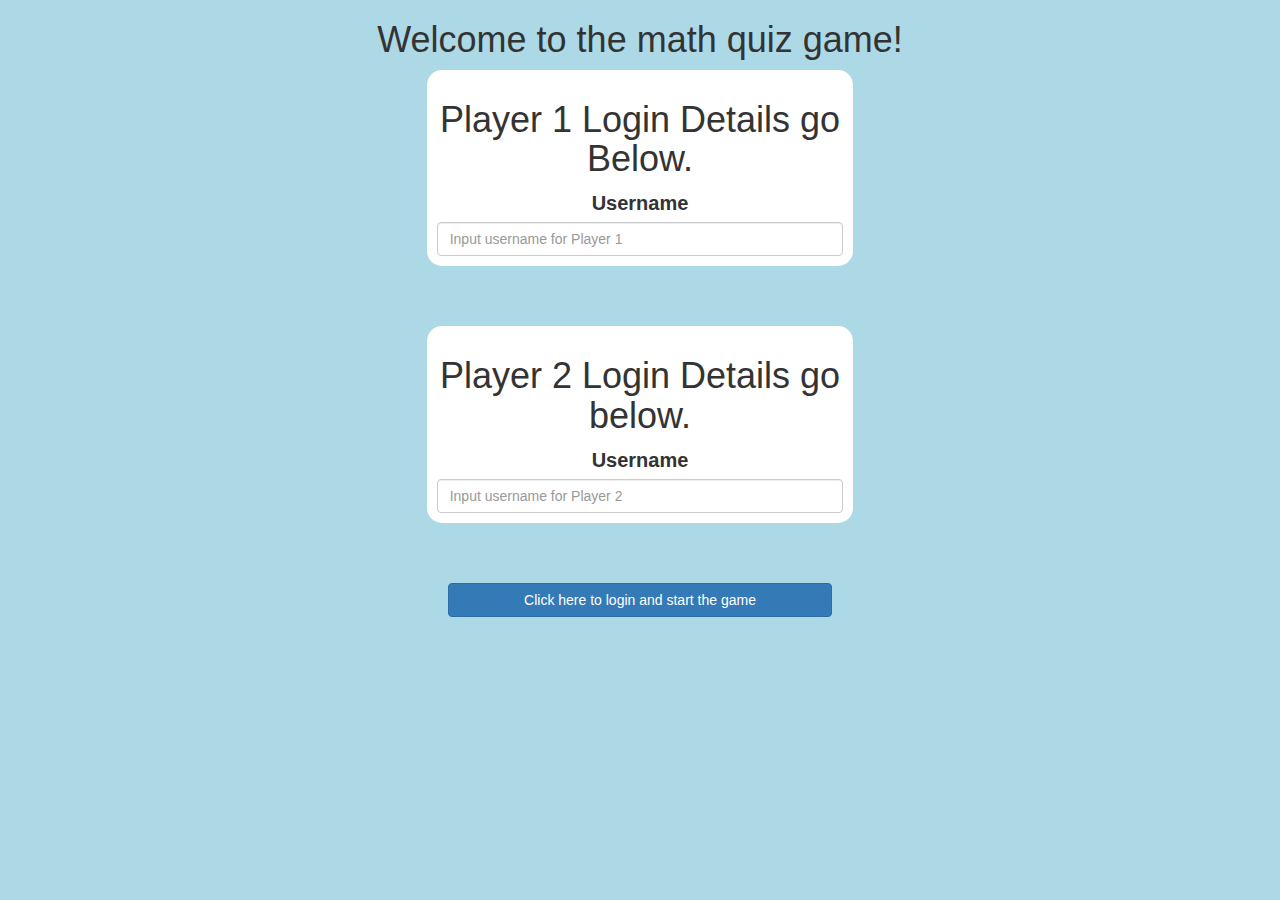
==== index.html @ 82fba507 "Add files via upload" ====
<!DOCTYPE html>
<html>
<head>
	<title>Maths Quiz - Project89</title>

<meta name="viewport" content="width=device-width, initial-scale=1">
<link rel="stylesheet" href="https://maxcdn.bootstrapcdn.com/bootstrap/3.4.0/css/bootstrap.min.css">
<script src="https://ajax.googleapis.com/ajax/libs/jquery/3.4.1/jquery.min.js"></script>
<script src="https://maxcdn.bootstrapcdn.com/bootstrap/3.4.0/js/bootstrap.min.js"></script>

<link rel="stylesheet" type="text/css" href="style.css">

<script src="main.js"></script>
</head>
<body>
<center>
	<h1>Welcome to the math quiz game!</h1>
<div class="col-lg-4 col-sm-8 col-xs-11 login_div1">
	<h1>Player 1 Login Details go Below.</h1>
	<label style="font-size:20px">Username</label>
	<input type="text" id="player1_name_input" class="form-control" placeholder="Input username for Player 1">
</div>
<br>
<br>
<br>
<div class="col-lg-4 col-sm-8 col-xs-11 login_div2">
	<h1>Player 2 Login Details go below.</h1>
	<label style="font-size:20px">Username</label>
	<input type="text" id="player2_name_input" class="form-control" placeholder="Input username for Player 2">
</div>
<br>
<br>
<br>
<button id="loginButton" class="btn btn-primary" onclick = "login()" style = "width:30%">Click here to login and start the game</button> 
</center>
</body>
</html>
---- style.css ----
body
{
	background: lightblue;
}

	.login_div1 , .login_div2
	{
		background: white;
		padding: 10px;
		float: none;
		border-radius: 15px;
	}


#player1_name , #player2_name
{
	display: inline-block;
	margin-left:20px;
}
#word
{
	width: 60%;
}
#word_display
{
	letter-spacing: 5px;
}
#output
{
background: white;
border-radius: 10px;
border-top: 10px solid #AA4465;
padding: 10px;
float: none;
text-align: left;
}
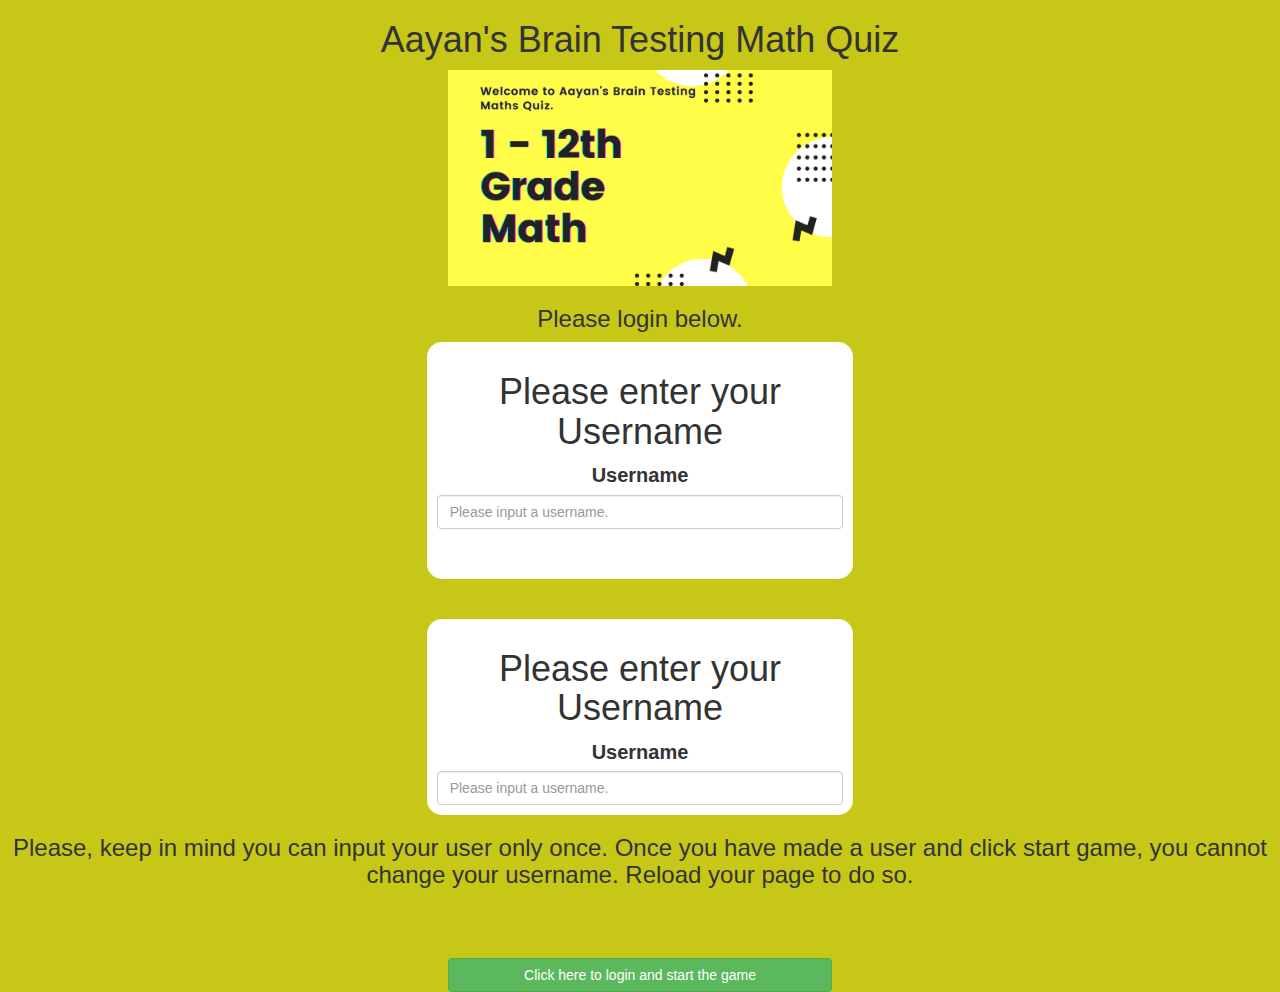
==== commit f2e9aa15: "Add files via upload" ====
--- a/index.html
+++ b/index.html
@@ -1,7 +1,7 @@
 <!DOCTYPE html>
 <html>
 <head>
-	<title>Maths Quiz - Project89</title>
+	<title>Maths Quiz - Project 89 - 91</title>
 
 <meta name="viewport" content="width=device-width, initial-scale=1">
 <link rel="stylesheet" href="https://maxcdn.bootstrapcdn.com/bootstrap/3.4.0/css/bootstrap.min.css">
@@ -14,24 +14,29 @@
 </head>
 <body>
 <center>
-	<h1>Welcome to the math quiz game!</h1>
+	<h1>Aayan's Brain Testing Math Quiz</h1>
+	<img id = "welcomeImgorLogo" src = "Welcome to Aayan's Brain Testing Maths Quiz..png">
+	<h3> Please login below.</h3>
 <div class="col-lg-4 col-sm-8 col-xs-11 login_div1">
-	<h1>Player 1 Login Details go Below.</h1>
+
+	<h1>Please enter your Username</h1>
 	<label style="font-size:20px">Username</label>
-	<input type="text" id="player1_name_input" class="form-control" placeholder="Input username for Player 1">
+	<input type="text" id="username_input1" class="form-control" placeholder="Please input a username.">
+	<br>
+	<br>
 </div>
+	<br><br>
+	<div class ="col-lg-4 col-sm-8 col-xs-11 login_div2">
+		<h1>Please enter your Username</h1>
+		<label style="font-size:20px">Username</label>
+		<input type="text" id="username_input2" class="form-control" placeholder="Please input a username.">
+	</div>
+	</div>
+	<h3 id = "note">Please, keep in mind you can input your user only once. Once you have made a user and click start game, you cannot change your username. Reload your page to do so.	</h3>
 <br>
 <br>
 <br>
-<div class="col-lg-4 col-sm-8 col-xs-11 login_div2">
-	<h1>Player 2 Login Details go below.</h1>
-	<label style="font-size:20px">Username</label>
-	<input type="text" id="player2_name_input" class="form-control" placeholder="Input username for Player 2">
-</div>
-<br>
-<br>
-<br>
-<button id="loginButton" class="btn btn-primary" onclick = "login()" style = "width:30%">Click here to login and start the game</button> 
+<button id="loginButton" class="btn btn-success" onclick = "login()" style = "width:30%">Click here to login and start the game</button> 
 </center>
 </body>
 </html>--- a/style.css
+++ b/style.css
@@ -1,6 +1,6 @@
 body
 {
-	background: lightblue;
+	background: rgba(199, 199, 22, 0.993);
 }
 
 	.login_div1 , .login_div2
@@ -12,16 +12,16 @@
 	}
 
 
-#player1_name , #player2_name
+#player1_name 
 {
 	display: inline-block;
 	margin-left:20px;
 }
-#word
+#question
 {
 	width: 60%;
 }
-#word_display
+#question_display
 {
 	letter-spacing: 5px;
 }
@@ -34,3 +34,6 @@
 float: none;
 text-align: left;
 }
+#welcomeImgorLogo{
+	width: 30%
+}